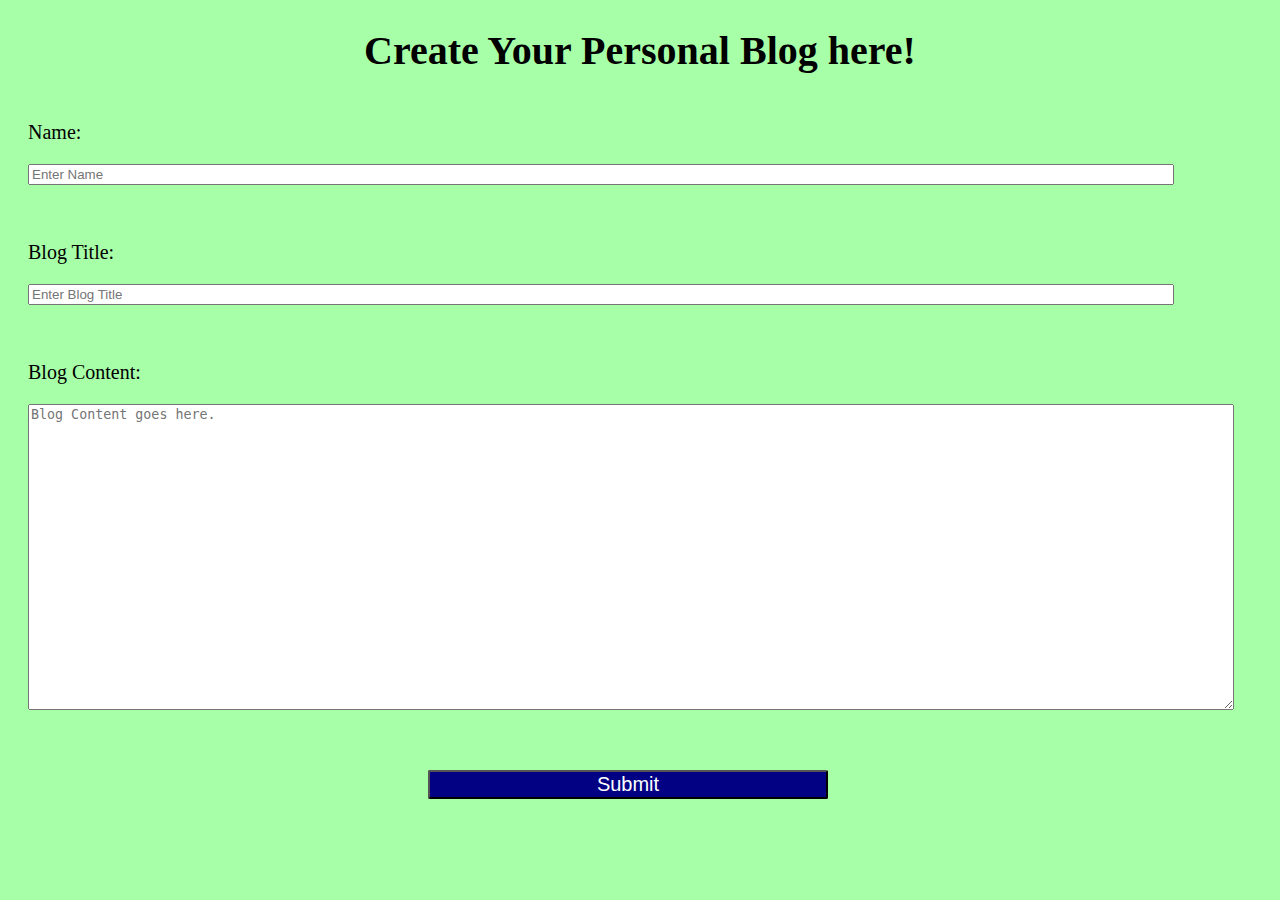
==== index.html @ 1bcc5402 "Merge pull request #1 from WVPrimrose/feature/form" ====
<!DOCTYPE html>
<html lang="en">
<head>
    <meta charset="UTF-8">
    <meta name="viewport" content="width=device-width, initial-scale=1.0">
    <title>Personal Blog</title>
    <link rel="stylesheet" href="Assets/css/style.css" />
</head>
<body>
    <main>
        <form>
            <h1>Create Your Personal Blog here!</h1>
            <p>
            <label for="username">Name:</label>
            <input id="username" placeholder="Enter Name" />
            </p>
            <p><label for="blog-title">Blog Title:</label>
            <input for="blog-title" placeholder="Enter Blog Title" />
            </p>
            <p><label for="comment">Blog Content:</label>
            <textarea id="comment" placeholder="Blog Content goes here."></textarea>
            </p>
            <p>
                <a href="blog-posts.html"><button id="submit">Submit</button></a>
            </p>

        </form>
    </main>
    <script src="Assets/js/script.js"></script>
</body>
</html>
---- Assets/css/style.css ----
body {
    background-color: #a7ffa7;

}


form h1 {
    text-align: center;
    font-size: 40px;
}

form p {
    padding: 20px;
}

label {
    display: block;
    font-size: 20px;
    padding-bottom: 20px;
}

input {
    width: 93%;
}

textarea {
    width: 1200px;
    height: 300px;
}

button {
    color: #ffffff;
    background-color: #020083;
    font-size: 20px;
    position: relative;
    left: 400px;
    width: 400px;
    border-radius: 2px;
}

#submit {
    left: 400px;
    width: 400px;
}

#back {
    width: 100px;
    left: 100px;
}
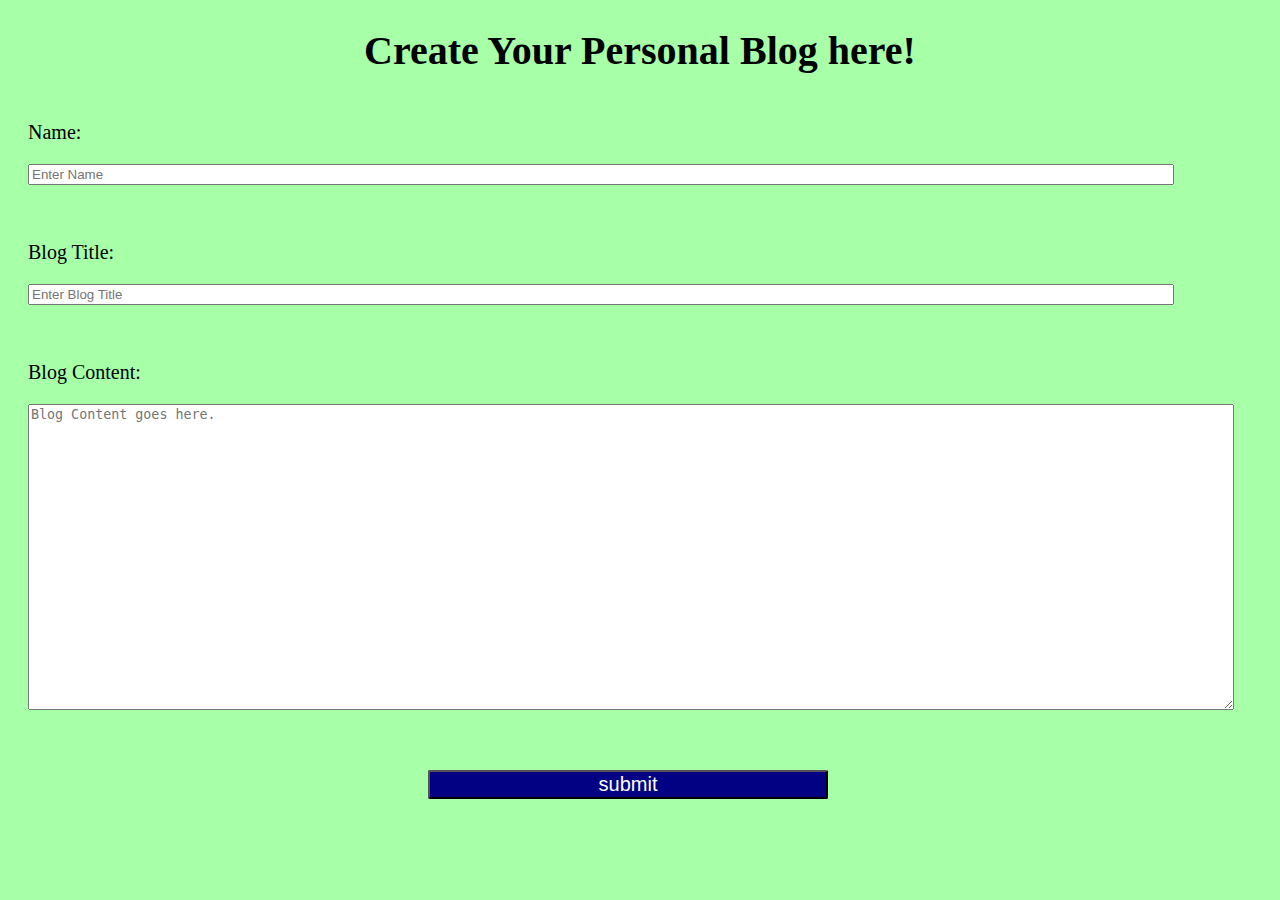
==== commit 8bfdd01d: "Merge pull request #2 from WVPrimrose/feature/blog-posts" ====
--- a/index.html
+++ b/index.html
@@ -15,13 +15,15 @@
             <input id="username" placeholder="Enter Name" />
             </p>
             <p><label for="blog-title">Blog Title:</label>
-            <input for="blog-title" placeholder="Enter Blog Title" />
+            <input id="blog-title" placeholder="Enter Blog Title" />
             </p>
             <p><label for="comment">Blog Content:</label>
             <textarea id="comment" placeholder="Blog Content goes here."></textarea>
             </p>
             <p>
-                <a href="blog-posts.html"><button id="submit">Submit</button></a>
+                <!-- <a href="blog-posts.html"> -->
+                    <input type="button" value="submit" id="submit" class="next">
+                <!-- </a> -->
             </p>
 
         </form>
--- a/Assets/css/style.css
+++ b/Assets/css/style.css
@@ -28,7 +28,7 @@
     height: 300px;
 }
 
-button {
+.next {
     color: #ffffff;
     background-color: #020083;
     font-size: 20px;
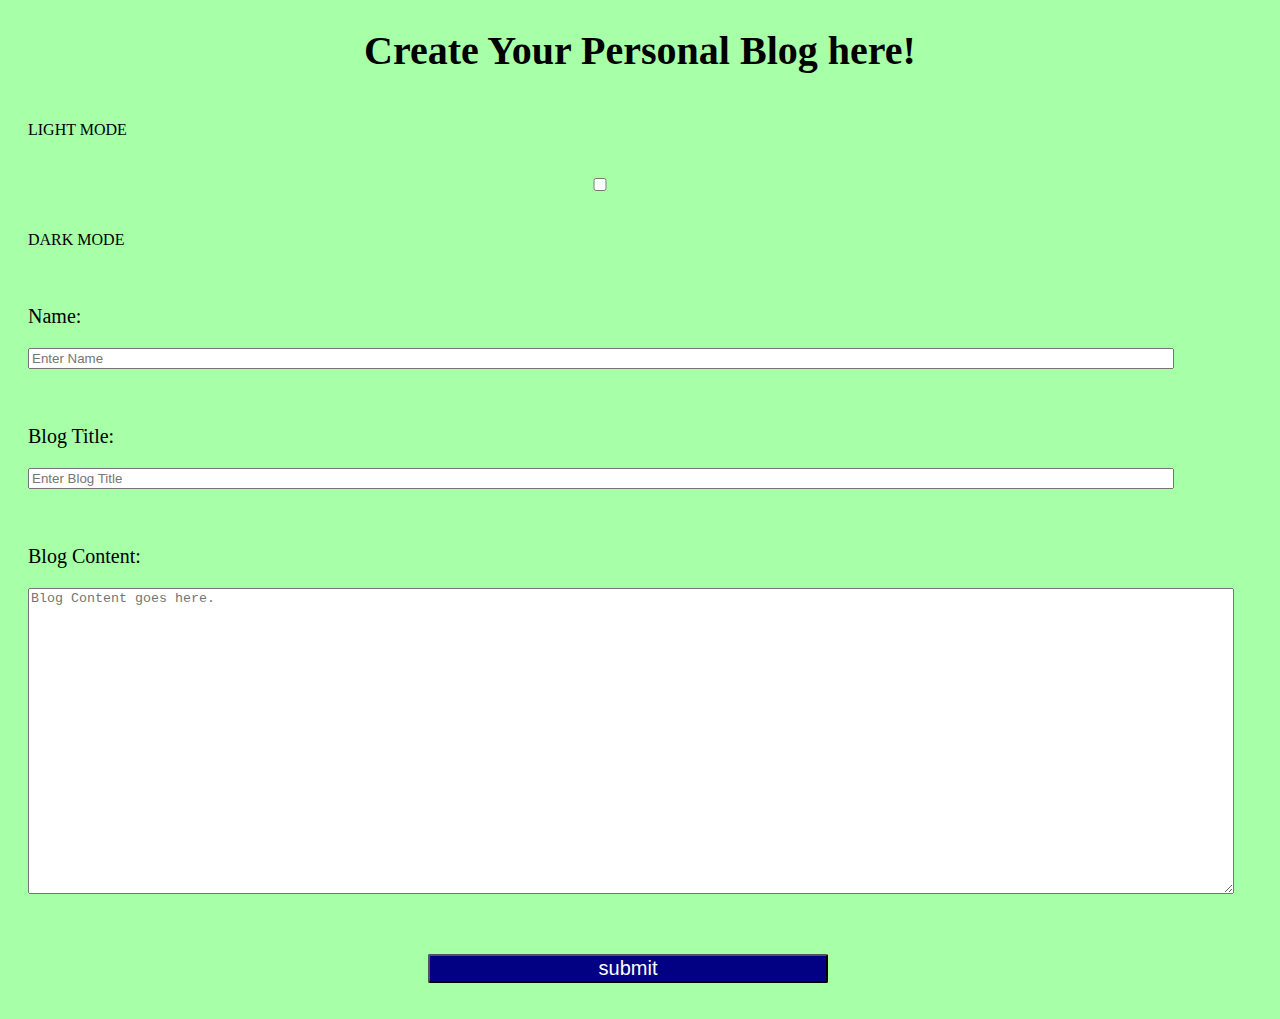
==== commit 4c46773f: "did the basic structure of the light-dark mode; now I can do some CSS work to make it how I want it " ====
--- a/index.html
+++ b/index.html
@@ -10,6 +10,17 @@
     <main>
         <form>
             <h1>Create Your Personal Blog here!</h1>
+            <div>
+                <div>
+                    <p>LIGHT MODE</p>
+                </div>
+                <div>
+                    <input type="checkbox" name="" id="">
+                </div>
+                <div>
+                    <p>DARK MODE</p>
+                </div>
+            </div>
             <p>
             <label for="username">Name:</label>
             <input id="username" placeholder="Enter Name" />
@@ -21,9 +32,7 @@
             <textarea id="comment" placeholder="Blog Content goes here."></textarea>
             </p>
             <p>
-                <!-- <a href="blog-posts.html"> -->
-                    <input type="button" value="submit" id="submit" class="next">
-                <!-- </a> -->
+                <input type="button" value="submit" id="submit" class="next">
             </p>
 
         </form>
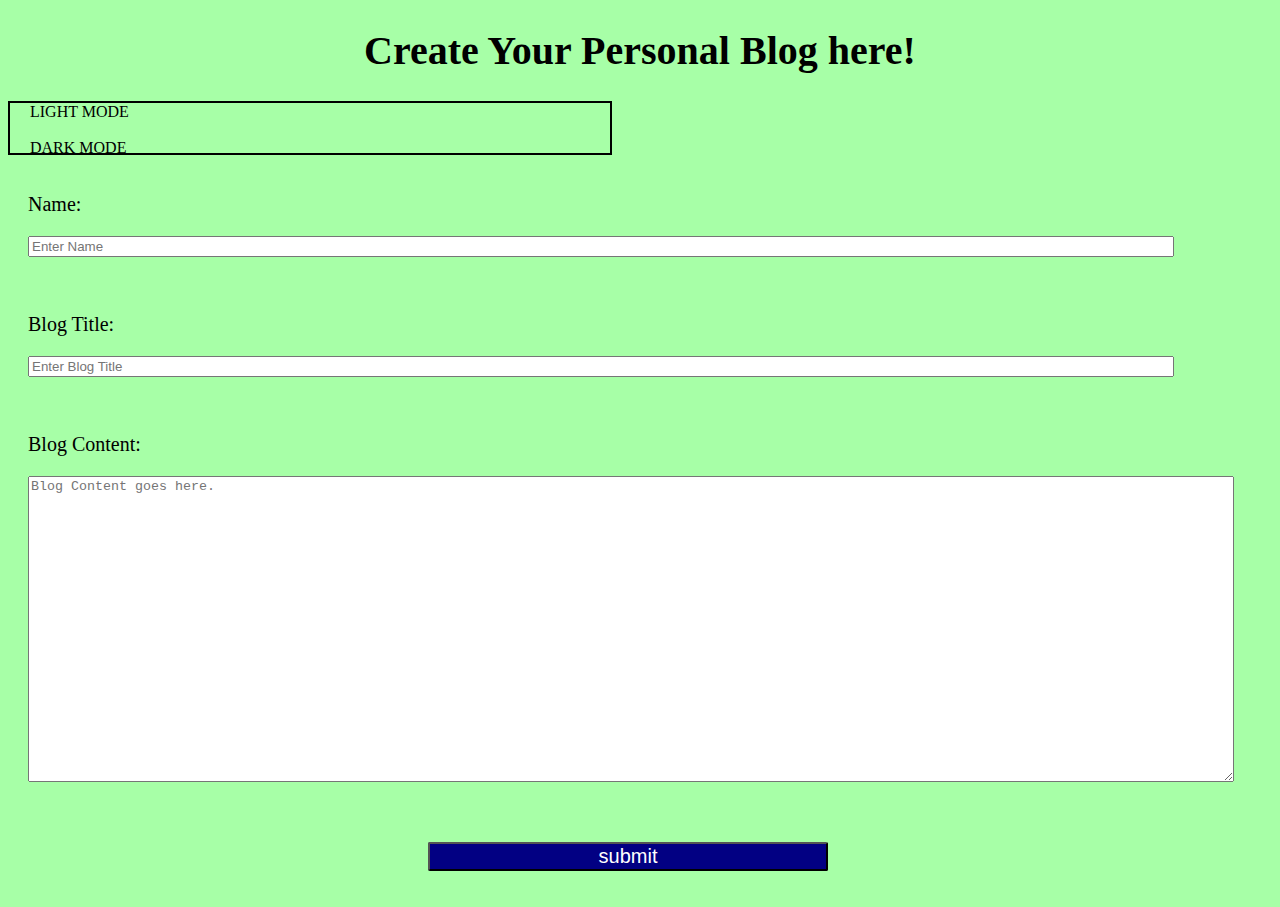
==== commit e6bf349a: "still not getting the slider where I want it to make; I'm just copying and pasting css code how I wa" ====
--- a/index.html
+++ b/index.html
@@ -10,15 +10,15 @@
     <main>
         <form>
             <h1>Create Your Personal Blog here!</h1>
-            <div>
+            <div class="switch">
                 <div>
-                    <p>LIGHT MODE</p>
+                    <p class="switch-label">LIGHT MODE</p>
                 </div>
                 <div>
-                    <input type="checkbox" name="" id="">
+                    <input type="checkbox" name="" class="switch-label" id="">
                 </div>
                 <div>
-                    <p>DARK MODE</p>
+                    <p class="switch-label">DARK MODE</p>
                 </div>
             </div>
             <p>
--- a/Assets/css/style.css
+++ b/Assets/css/style.css
@@ -38,6 +38,49 @@
     border-radius: 2px;
 }
 
+.switch {
+    border: 2px solid #000000;
+    position: relative;
+    display: inline-block;
+    width: 600px;
+    height: 50px;
+}
+
+.switch input {
+    opacity: 0;
+    width: 0;
+    height: 0;
+  }
+
+.slider {
+    position: absolute;
+    cursor: pointer;
+    top: 0;
+    left: 0;
+    right: 0;
+    bottom: 0;
+    background-color: #111;
+    -webkit-transition: .4s;
+    transition: .4s;
+}
+
+.slider:before {
+    position: absolute;
+    content: "";
+    height: 26px;
+    width: 26px;
+    left: 4px;
+    bottom: 4px;
+    background-color: white;
+    -webkit-transition: .4s;
+    transition: .4s;
+  } 
+
+.switch-label {
+    display: inline;
+    width: 60px;
+}
+
 #submit {
     left: 400px;
     width: 400px;
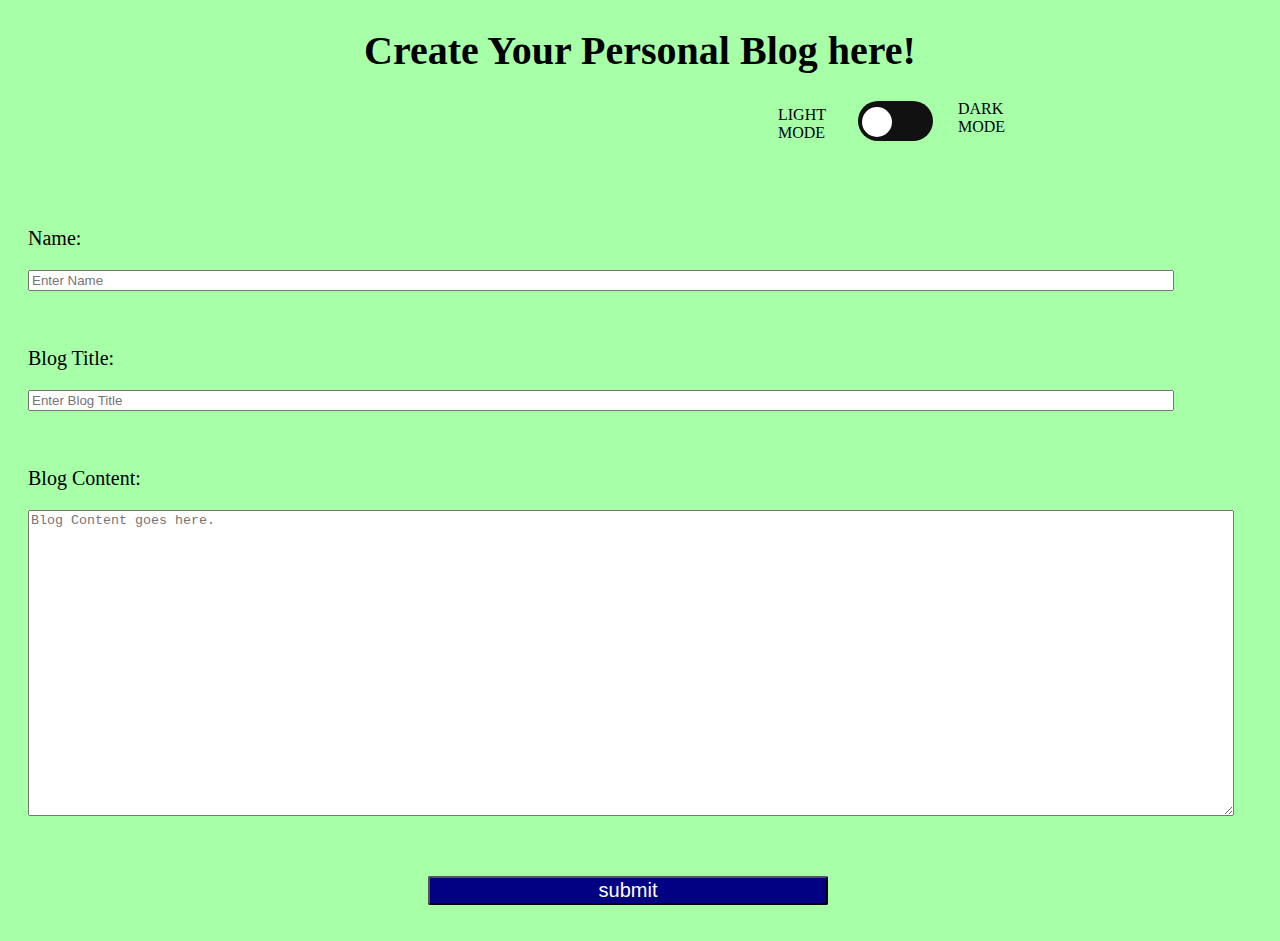
==== commit ce415670: "finally got the mode and mode labels positioned correctly; now I can do the classes of light and dar" ====
--- a/index.html
+++ b/index.html
@@ -12,13 +12,14 @@
             <h1>Create Your Personal Blog here!</h1>
             <div class="switch">
                 <div>
-                    <p class="switch-label">LIGHT MODE</p>
+                    <p class="switch-label" id="light-mode-label">LIGHT MODE</p>
                 </div>
                 <div>
                     <input type="checkbox" name="" class="switch-label" id="">
+                    <span class="slider round"></span>
                 </div>
                 <div>
-                    <p class="switch-label">DARK MODE</p>
+                    <p class="switch-label" id="dark-mode-label">DARK MODE</p>
                 </div>
             </div>
             <p>
--- a/Assets/css/style.css
+++ b/Assets/css/style.css
@@ -38,12 +38,15 @@
     border-radius: 2px;
 }
 
+
 .switch {
-    border: 2px solid #000000;
     position: relative;
+    left: 850px;
     display: inline-block;
-    width: 600px;
-    height: 50px;
+    /* Switch Size */    
+    width: 75px;
+    height: 40px;
+
 }
 
 .switch input {
@@ -64,11 +67,12 @@
     transition: .4s;
 }
 
+/* Switch Circle */
 .slider:before {
     position: absolute;
     content: "";
-    height: 26px;
-    width: 26px;
+    height: 30px;
+    width: 30px;
     left: 4px;
     bottom: 4px;
     background-color: white;
@@ -78,9 +82,30 @@
 
 .switch-label {
     display: inline;
-    width: 60px;
+    width: 30px;
+    padding: 0;
 }
 
+/*Switch Roundness */
+.slider.round {
+    border-radius: 40px;
+  }
+  
+  .slider.round:before {
+    border-radius: 50%;
+  }
+
+#light-mode-label {
+    position: relative;
+    right: 80px;
+    top: 5px;
+}
+
+#dark-mode-label {
+    position: relative;
+    left: 100px;
+    bottom: 55px;
+}
 #submit {
     left: 400px;
     width: 400px;
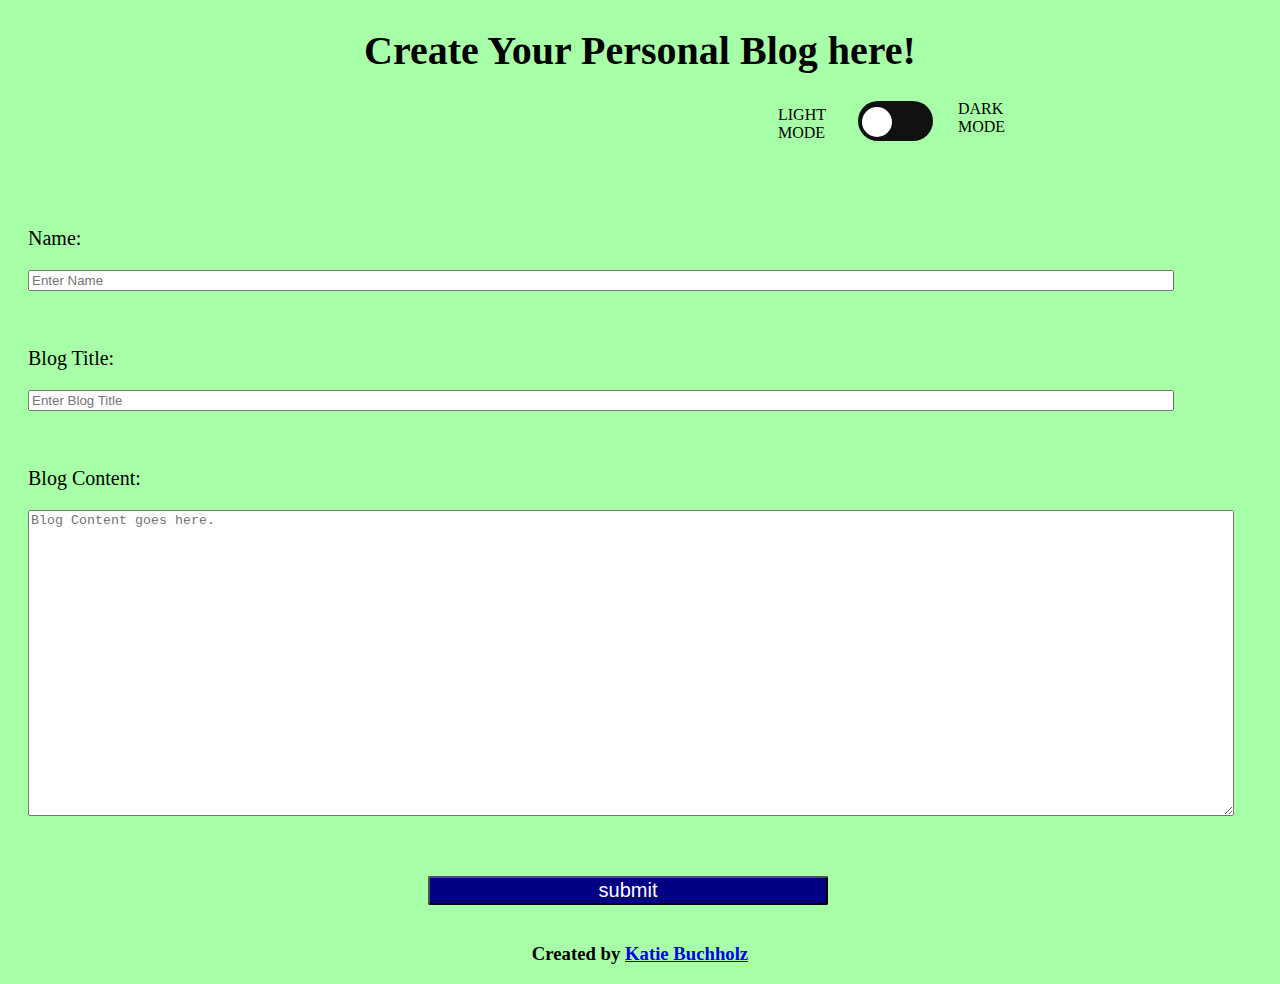
==== commit 5dada181: "final edits" ====
--- a/index.html
+++ b/index.html
@@ -6,7 +6,7 @@
     <title>Personal Blog</title>
     <link rel="stylesheet" href="Assets/css/style.css" />
 </head>
-<body>
+<body class="container light">
     <main>
         <form>
             <h1>Create Your Personal Blog here!</h1>
@@ -15,8 +15,8 @@
                     <p class="switch-label" id="light-mode-label">LIGHT MODE</p>
                 </div>
                 <div>
-                    <input type="checkbox" name="" class="switch-label" id="">
-                    <span class="slider round"></span>
+                    <input type="checkbox" name="" class="switch-label">
+                    <span class="slider round" id="theme-switcher"></span>
                 </div>
                 <div>
                     <p class="switch-label" id="dark-mode-label">DARK MODE</p>
@@ -38,6 +38,9 @@
 
         </form>
     </main>
+    <footer>
+        <h3>Created by <a href="https://wvprimrose.github.io/Katie-Buchholz-Portfolio/">Katie Buchholz</a></h3>
+    </footer>
     <script src="Assets/js/script.js"></script>
 </body>
 </html>--- a/Assets/css/style.css
+++ b/Assets/css/style.css
@@ -1,8 +1,10 @@
 body {
     background-color: #a7ffa7;
-
 }
 
+h1 {
+    text-align: center;
+}
 
 form h1 {
     text-align: center;
@@ -28,6 +30,10 @@
     height: 300px;
 }
 
+footer {
+    text-align: center;
+}
+
 .next {
     color: #ffffff;
     background-color: #020083;
@@ -38,7 +44,38 @@
     border-radius: 2px;
 }
 
+/* Light Mode */
+.light {
+    background-color: #a7ffa7;
+    color:#000000;
+}
 
+.light form {
+    color: #000000;
+}
+
+.light.next {
+    background-color: #020083;
+    color: #ffffff;
+}
+/* Dark Mode */
+.dark {
+    background-color: #023100;
+    color:#ffffff;
+}
+
+.dark form {
+    color: #ffffff;
+}
+
+dark.next {
+    background-color:#020083;
+    color:#000000
+}
+
+.dark a {
+    color: #7f7cfa;
+}
 .switch {
     position: relative;
     left: 850px;
@@ -88,12 +125,18 @@
 
 /*Switch Roundness */
 .slider.round {
-    border-radius: 40px;
-  }
+border-radius: 40px;
+}
   
-  .slider.round:before {
-    border-radius: 50%;
-  }
+.slider.round:before {
+border-radius: 50%;
+}
+
+input:checked + .slider:before {
+    -webkit-transform: translateX(26px);
+    -ms-transform: translateX(26px);
+    transform: translateX(26px);
+}
 
 #light-mode-label {
     position: relative;
@@ -106,6 +149,8 @@
     left: 100px;
     bottom: 55px;
 }
+
+/* Button ids */
 #submit {
     left: 400px;
     width: 400px;
